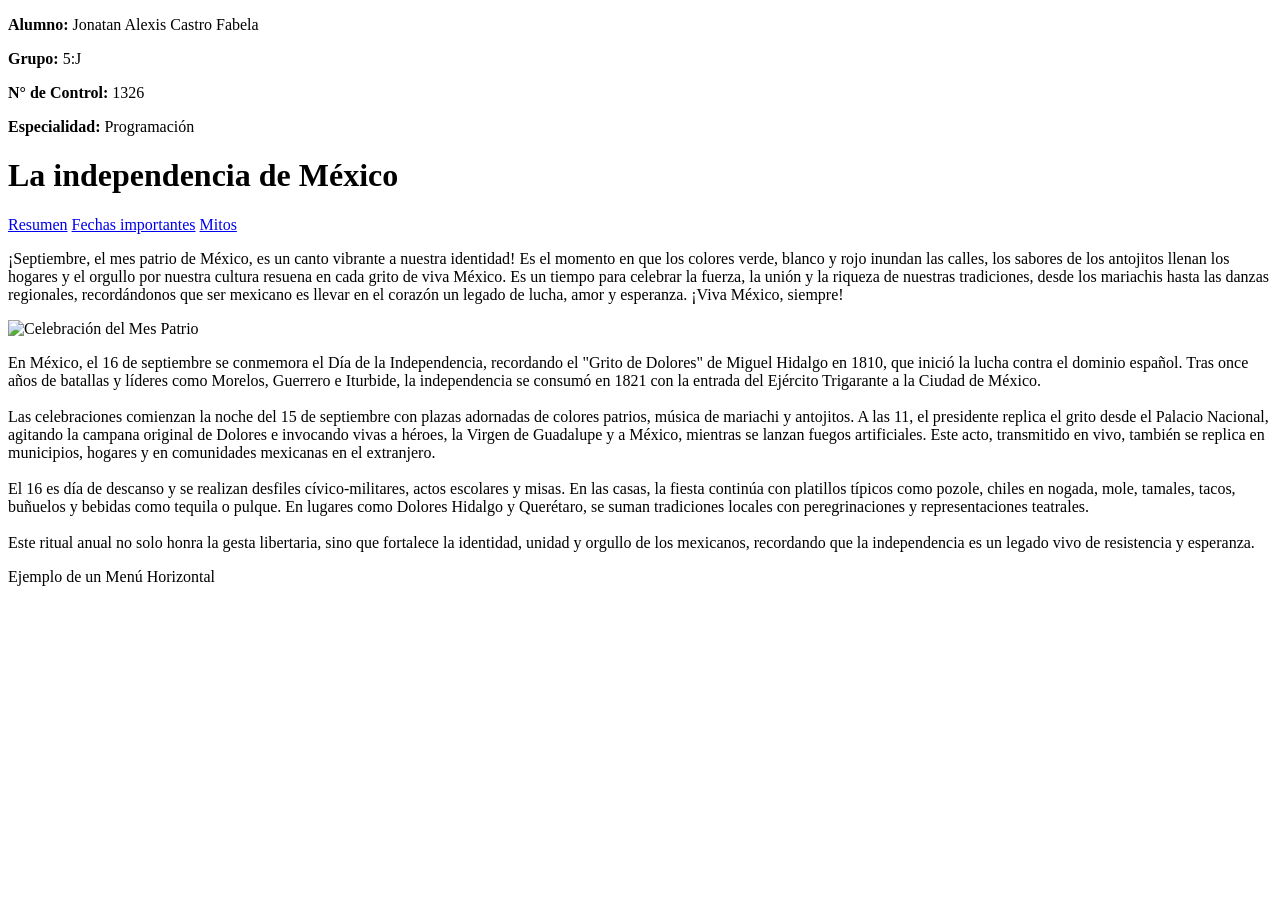
==== index.html @ b96e127f "Create index.html" ====
<!DOCTYPE html>
<html lang="es">
<head>
    <meta charset="UTF-8">
    <title>El mes patrio</title>
    <link rel="stylesheet" href="styles.css">
</head>
<body>

    <div class="datos-alumno">
        <p><strong>Alumno:</strong> Jonatan Alexis Castro Fabela</p>
        <p><strong>Grupo:</strong> 5:J</p>
        <p><strong>N° de Control:</strong> 1326</p>
        <p><strong>Especialidad:</strong> Programación</p>
    </div>

    <h1>La independencia de México</h1>

    <nav>
        <a href="resumen.html">Resumen</a>
        <a href="fechas.html">Fechas importantes</a>
        <a href="mitos.html">Mitos</a>
    </nav>

    <p class="parrafo_normal">
        ¡Septiembre, el mes patrio de México, es un canto vibrante a nuestra identidad! Es el momento en que los colores verde, blanco y rojo inundan las calles, los sabores de los antojitos llenan los hogares y el orgullo por nuestra cultura resuena en cada grito de viva México. Es un tiempo para celebrar la fuerza, la unión y la riqueza de nuestras tradiciones, desde los mariachis hasta las danzas regionales, recordándonos que ser mexicano es llevar en el corazón un legado de lucha, amor y esperanza. ¡Viva México, siempre!
    </p>

    <img src="images/inicio.jpg" alt="Celebración del Mes Patrio" width="500">

    <p class="parrafo_normal">
        En México, el 16 de septiembre se conmemora el Día de la Independencia, recordando el "Grito de Dolores" de Miguel Hidalgo en 1810, que inició la lucha contra el dominio español. Tras once años de batallas y líderes como Morelos, Guerrero e Iturbide, la independencia se consumó en 1821 con la entrada del Ejército Trigarante a la Ciudad de México.<br><br>
        Las celebraciones comienzan la noche del 15 de septiembre con plazas adornadas de colores patrios, música de mariachi y antojitos. A las 11, el presidente replica el grito desde el Palacio Nacional, agitando la campana original de Dolores e invocando vivas a héroes, la Virgen de Guadalupe y a México, mientras se lanzan fuegos artificiales. Este acto, transmitido en vivo, también se replica en municipios, hogares y en comunidades mexicanas en el extranjero.<br><br>
        El 16 es día de descanso y se realizan desfiles cívico-militares, actos escolares y misas. En las casas, la fiesta continúa con platillos típicos como pozole, chiles en nogada, mole, tamales, tacos, buñuelos y bebidas como tequila o pulque. En lugares como Dolores Hidalgo y Querétaro, se suman tradiciones locales con peregrinaciones y representaciones teatrales.<br><br>
        Este ritual anual no solo honra la gesta libertaria, sino que fortalece la identidad, unidad y orgullo de los mexicanos, recordando que la independencia es un legado vivo de resistencia y esperanza.
    </p>

    <footer>
        <p>Ejemplo de un Menú Horizontal</p>
    </footer>

</body>
</html>
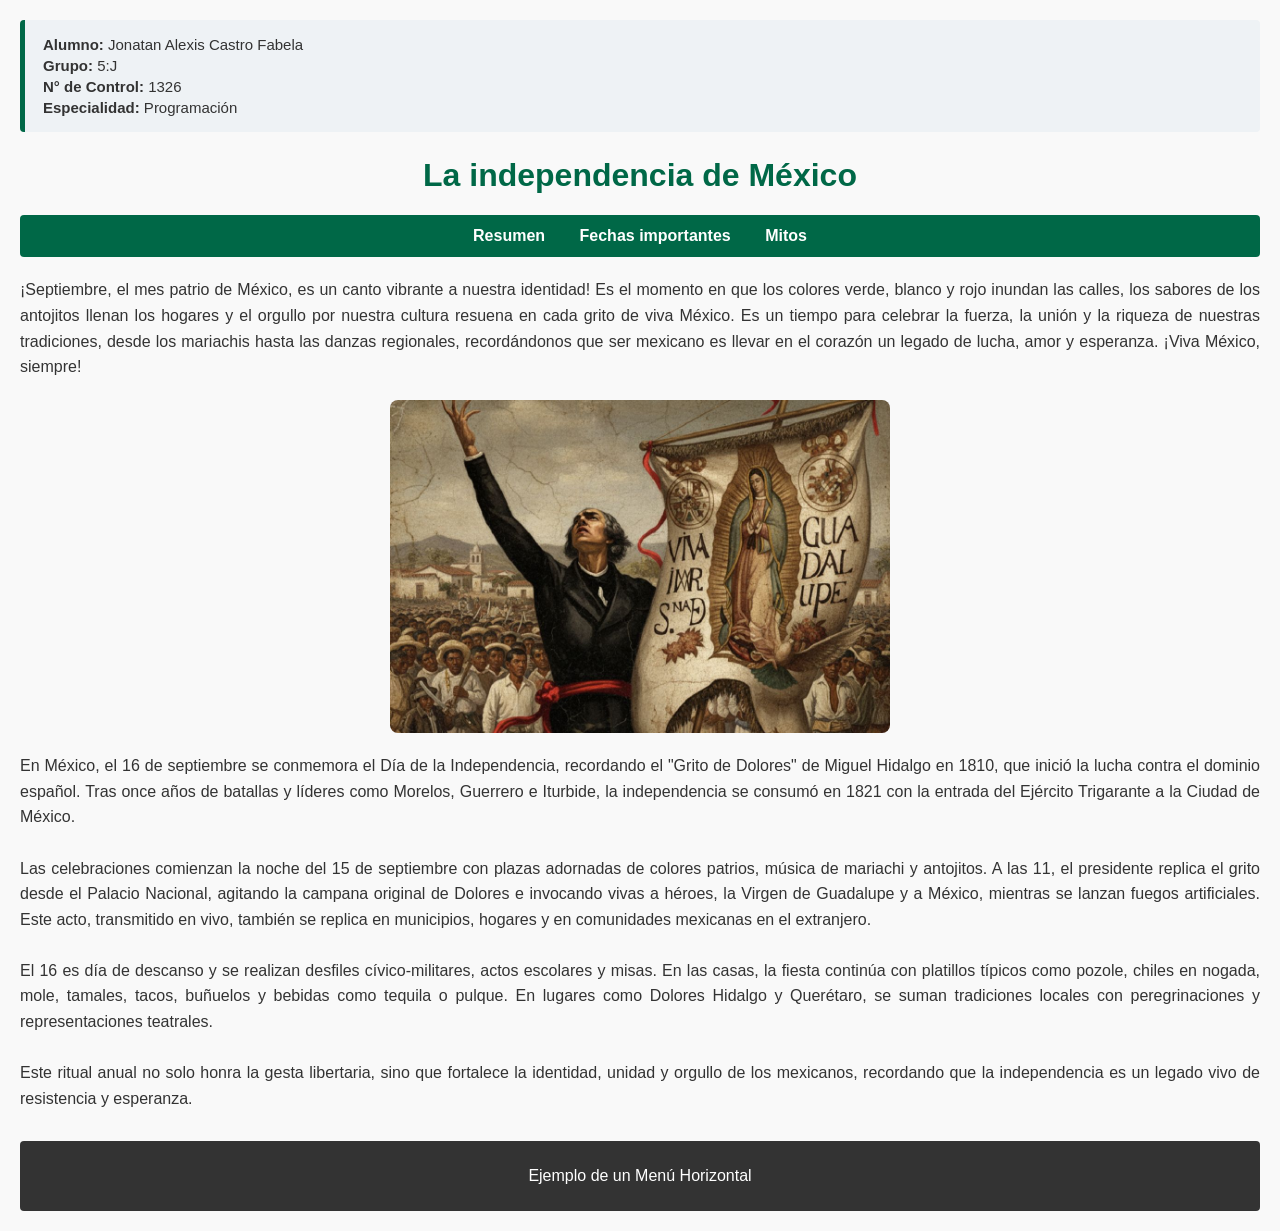
==== commit c4af11e8: "Update index.html" ====
--- a/index.html
+++ b/index.html
@@ -26,7 +26,7 @@
         ¡Septiembre, el mes patrio de México, es un canto vibrante a nuestra identidad! Es el momento en que los colores verde, blanco y rojo inundan las calles, los sabores de los antojitos llenan los hogares y el orgullo por nuestra cultura resuena en cada grito de viva México. Es un tiempo para celebrar la fuerza, la unión y la riqueza de nuestras tradiciones, desde los mariachis hasta las danzas regionales, recordándonos que ser mexicano es llevar en el corazón un legado de lucha, amor y esperanza. ¡Viva México, siempre!
     </p>
 
-    <img src="images/inicio.jpg" alt="Celebración del Mes Patrio" width="500">
+    <img src="inicio.jpg" alt="Celebración del Mes Patrio" width="500">
 
     <p class="parrafo_normal">
         En México, el 16 de septiembre se conmemora el Día de la Independencia, recordando el "Grito de Dolores" de Miguel Hidalgo en 1810, que inició la lucha contra el dominio español. Tras once años de batallas y líderes como Morelos, Guerrero e Iturbide, la independencia se consumó en 1821 con la entrada del Ejército Trigarante a la Ciudad de México.<br><br>
--- a/styles.css
+++ b/styles.css
@@ -0,0 +1,64 @@
+body {
+    font-family: Arial, sans-serif;
+    margin: 20px;
+    background-color: #f9f9f9;
+    color: #333;
+}
+
+.datos-alumno {
+    background-color: #eef2f5;
+    border-left: 5px solid #006847;
+    padding: 12px 18px;
+    margin-bottom: 25px;
+    border-radius: 4px;
+}
+
+.datos-alumno p {
+    margin: 4px 0;
+    font-size: 15px;
+}
+
+h1 {
+    color: #006847;
+    text-align: center;
+}
+
+nav {
+    background-color: #006847;
+    padding: 12px;
+    text-align: center;
+    margin-bottom: 20px;
+    border-radius: 4px;
+}
+
+nav a {
+    color: white;
+    text-decoration: none;
+    margin: 0 15px;
+    font-weight: bold;
+}
+
+nav a:hover {
+    color: #ce1126;
+}
+
+.parrafo_normal {
+    font-size: 16px;
+    line-height: 1.6;
+    text-align: justify;
+}
+
+img {
+    display: block;
+    margin: 20px auto;
+    border-radius: 8px;
+}
+
+footer {
+    text-align: center;
+    margin-top: 30px;
+    padding: 10px;
+    background-color: #333;
+    color: white;
+    border-radius: 4px;
+}
